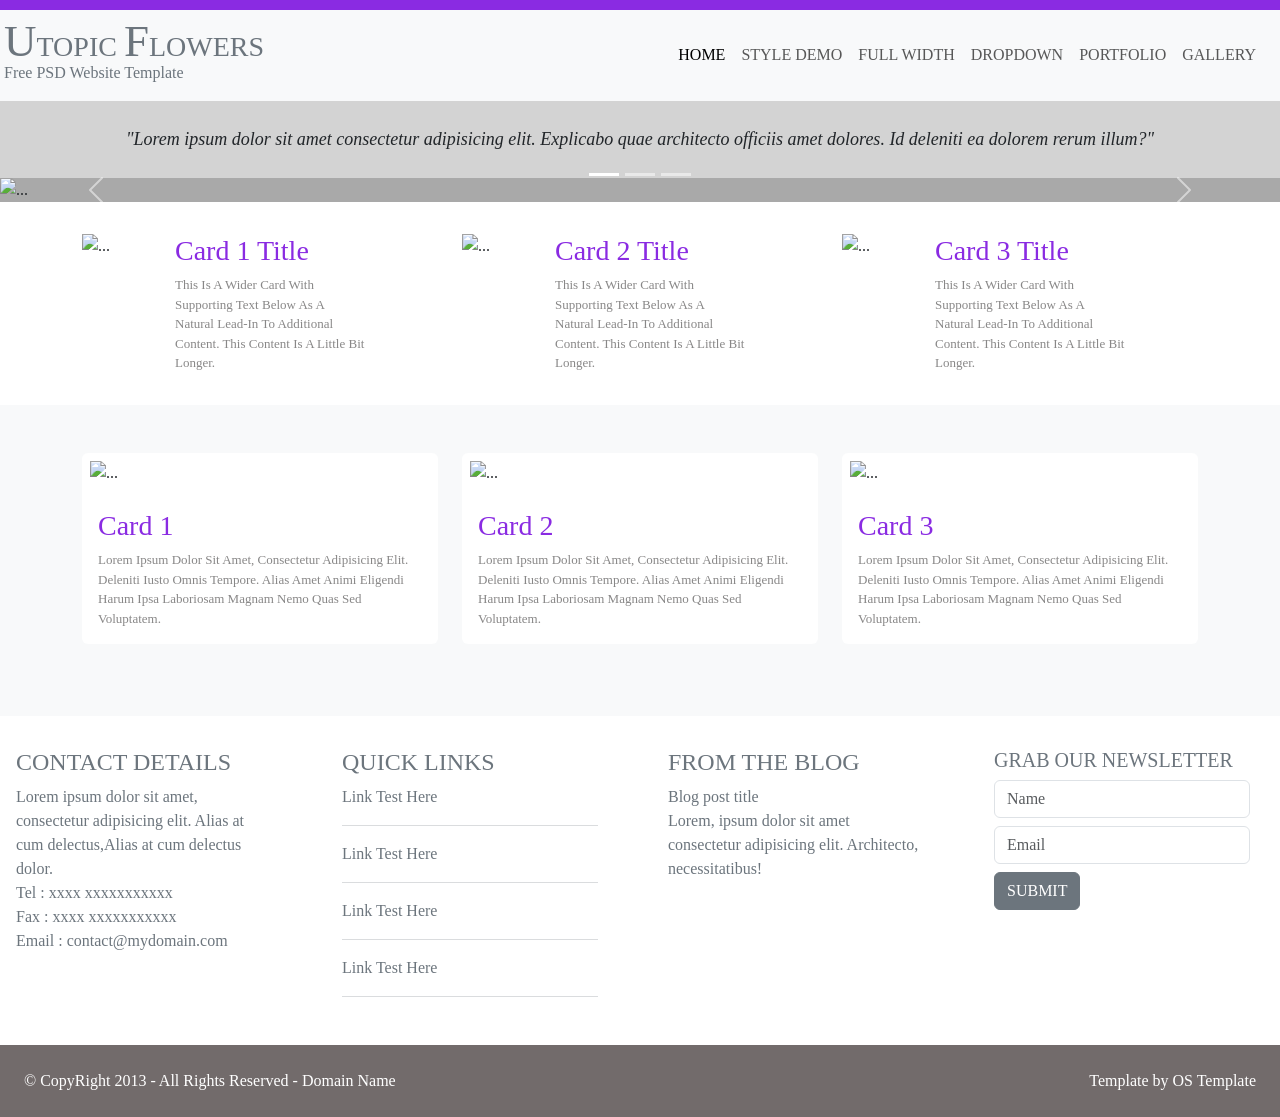
==== index.html @ c196f7d6 "Update and rename firstwebsite.html to index.html" ====
<!DOCTYPE html>
<html lang="en">
<head>
  <title>New website</title>
  <meta charset="utf-8">
  <meta name="viewport" content="width=device-width, initial-scale=1">
  <link href="https://cdn.jsdelivr.net/npm/bootstrap@5.2.3/dist/css/bootstrap.min.css" rel="stylesheet">
  <script src="https://cdn.jsdelivr.net/npm/bootstrap@5.2.3/dist/js/bootstrap.bundle.min.js"></script>
  <link rel="stylesheet" href="style.css">
</head>

<body class="m-auto" style="font-family:'Times New Roman', Times,sans-serif;">
  <div class="fdiv"></div>
  <nav class="navbar navbar-expand-sm bg-light navbar-light d-flex justify-content-between">
    <div class="ml-auto">
      <div class="navbar-brand">
        <h3 class="text-secondary mx-1"><span style="font-size:45px;">U</span>TOPIC <span
            style="font-size:45px;">F</span>LOWERS<br>
          <h6 class="text-secondary mx-1">Free PSD Website Template </h6>
        </h3>
      </div>
    </div>
    
    <div class="">
      <ul class="navbar-nav text-secondary mx-3">
        <li class="nav-item">
          <a class="nav-link active" href="#">HOME</a>
        </li>
        <li class="nav-item">
          <a class="nav-link" href="#">STYLE DEMO</a>
        </li>
        <li class="nav-item">
          <a class="nav-link" href="#">FULL WIDTH</a>
        </li>
        <li class="nav-item">
          <a class="nav-link" href="#">DROPDOWN</a>
        </li>
        <li class="nav-item">
          <a class="nav-link" href="#">PORTFOLIO</a>
        </li>
        <li class="nav-item">
          <a class="nav-link" href="#">GALLERY</a>
        </li>
      </ul>
      
    </div>
  </nav>
  <div class="headerText">
    <p>"Lorem ipsum dolor sit amet consectetur adipisicing elit. Explicabo quae architecto officiis amet dolores. Id
      deleniti ea dolorem rerum illum?"</p>
  </div>

  <div id="carouselExampleCaptions" class="carousel slide carousel-fade" data-bs-ride="carousel">
    <div class="carousel-indicators">
      <button type="button" data-bs-target="#carouselExampleCaptions" data-bs-slide-to="0" class="active" aria-current="true" aria-label="Slide 1"></button>
      <button type="button" data-bs-target="#carouselExampleCaptions" data-bs-slide-to="1" aria-label="Slide 2"></button>
      <button type="button" data-bs-target="#carouselExampleCaptions" data-bs-slide-to="2" aria-label="Slide 3"></button>
    </div>
    <div class="carousel-inner">
      <div class="carousel-item active">
        <img src="../img/flowers-19830_1280.jpg" style="max-height: 380px;" class="d-block w-100" alt="...">
        <div class="carousel-caption d-none d-md-block">
          <h3>GARDEN</h3>
          <p>Lorem ipsum dolor sit amet.</p>
        </div>
      </div>
      <div class="carousel-item">
        <img src="../img/heart-1192662_1920.jpg" style="max-height: 380px;" class="d-block w-100" alt="...">
        <div class="carousel-caption d-none d-md-block">
          <h3>GARDEN</h3>
          <p>Lorem ipsum dolor sit amet.</p>
        </div>
      </div>
      <div class="carousel-item">
        <img src="../img/poppies-174276_1920.jpg" style="max-height: 380px;" class="d-block w-100" alt="...">
        <div class="carousel-caption d-none d-md-block">
          <h3>GARDEN</h3>
          <p>Lorem ipsum dolor sit amet consectetur.</p>
        </div>
      </div>
    </div>
    <button class="carousel-control-prev" type="button" data-bs-target="#carouselExampleCaptions" data-bs-slide="prev">
      <span class="carousel-control-prev-icon" aria-hidden="true"></span>
      <span class="visually-hidden">Previous</span>
    </button>
    <button class="carousel-control-next" type="button" data-bs-target="#carouselExampleCaptions" data-bs-slide="next">
      <span class="carousel-control-next-icon" aria-hidden="true"></span>
      <span class="visually-hidden">Next</span>
    </button>
  </div>
  <section class="bg-white">
    <div class="container">
      <div class="row">
        <div class="col-md-4 ">
          <div class="card my-3 border-0" style="max-width: 300px; max-height: 400px;">
            <div class="row g-2">
              <div class="col-md-3">
                <img src="../img/rose-3142529_1920.jpg" style="height: 48px;width: 48px;" class="my-3 img-fluid" alt="...">
              </div>
              <div class="col-md-9">
                <div class="card-body">
                  <h3 class="card-title">Card 1 Title</h3>
                  <p class="card-text">This is a wider card with supporting text below as a natural lead-in to
                    additional content. This content is a little bit longer.</p>
                </div>
              </div>
            </div>
          </div>
        </div>
        <div class="col-md-4">
          <div class="card my-3 border-0" style="max-width: 300px; max-height: 400px;">
            <div class="row g-2">
              <div class="col-md-3">
                <img src="../img/rose-320868_1920.jpg" style="height: 48px;width: 48px;" class="my-3 img-fluid" alt="...">
              </div>
              <div class="col-md-9">
                <div class="card-body">
                  <h3 class="card-title">Card 2 Title</h3>
                  <p class="card-text">This is a wider card with supporting text below as a natural lead-in to
                    additional content. This content is a little bit longer.</p>
                </div>
              </div>
            </div>
          </div>
        </div>
        <div class="col-md-4">
          <div class="card my-3 border-0" style="max-width: 300px; max-height: 400px;">
            <div class="row g-2">
              <div class="col-md-3">
                <img src="../img/phool.jpg" style="height: 48px;width: 48px;" class="my-3 img-fluid" alt="...">
              </div>
              <div class="col-md-9">
                <div class="card-body">
                  <h3 class="card-title">Card 3 Title</h3>
                  <p class="card-text">This is a wider card with supporting text below as a natural lead-in to
                    additional content. This content is a little bit longer.</p>
                </div>
              </div>
            </div>
          </div>
        </div>
      </div>
    </div>
  </section>
  <section class="bg-light py-5">
    <div class="container">
      <div class="row ">
        <div class="col-md-4 mb-4">
          <div class="card border-0">
            <img src="../img/rose-165819_1920.jpg" class="p-2 img-thumnail card-img-top" alt="...">
            <div class="card-body">
              <h3 class="card-title">Card 1</h3>
              <p class="card-text">Lorem ipsum dolor sit amet, consectetur adipisicing elit. Deleniti iusto omnis
                tempore. Alias amet animi eligendi harum ipsa laboriosam magnam nemo quas sed voluptatem.</p>
            </div>
          </div>
        </div>

        <div class="col-md-4 mb-4">
          <div class="card border-0">
            <img src="../img/marigold-1568646_1920.jpg" class="p-2 card-img-top" alt="...">
            <div class="card-body">
              <h3 class=" card-title">Card 2</h3>
              <p class="card-text">Lorem ipsum dolor sit amet, consectetur adipisicing elit. Deleniti iusto omnis
                tempore. Alias amet animi eligendi harum ipsa laboriosam magnam nemo quas sed voluptatem.</p>
            </div>
          </div>
        </div>

        <div class="col-md-4 mb-4">
          <div class="card border-0">
            <img src="../img/rose-729509_1280.jpg" class="p-2 card-img-top" alt="...">
            <div class="card-body">
              <h3 class="card-title">Card 3</h3>
              <p class="card-text">Lorem ipsum dolor sit amet, consectetur adipisicing elit. Deleniti iusto omnis
                tempore. Alias amet animi eligendi harum ipsa laboriosam magnam nemo quas sed voluptatem.</p>
            </div>
          </div>
        </div>
      </div>
    </div>

  </section>
  <section class="bg-white">
    <div class="row">
      <div class="col-md-3">
        <div class="card border-0 text-secondary mb-3" style="max-width: 18rem;">
          <div class="card-body">
            <p class="card-text con">
            <h4>CONTACT DETAILS</h4>
            Lorem ipsum dolor sit amet, consectetur adipisicing elit. Alias at cum delectus,Alias at cum delectus dolor.
            <br>
            Tel : xxxx xxxxxxxxxxx
            <br>
            Fax : xxxx xxxxxxxxxxx
            <br>
            Email : contact@mydomain.com
            </p>
          </div>
        </div>
      </div>

      <div class="col-md-3">
        <div class="card border-0 text-secondary mb-3" style="max-width: 18rem;">
          <div class="card-body">
            <p class="card-text con">
            <h4>QUICK LINKS</h4>
            Link Test Here
            <hr>
            Link Test Here
            <hr>
            Link Test Here
            <hr>
            Link Test Here
            <hr>
            </p>
          </div>
        </div>
      </div>

      <div class="col-md-3">
        <div class="card border-0 text-secondary mb-3" style="max-width: 18rem;">
          <div class="card-body">
            <p class="card-text con">
            <h4>FROM THE BLOG</h4>
            Blog post title
            <br>
            Lorem, ipsum dolor sit amet consectetur adipisicing elit. Architecto, necessitatibus!
            </p>
          </div>
        </div>
      </div>

      <div class="col-md-3">
        <div class="card border-0 text-secondary mb-3" style="max-width: 18rem;">
          <div class="card-body">
            <p class="card-text con">
            <h5 class="title">GRAB OUR NEWSLETTER<h5>
                <input type="text" class="form-control" name="name" placeholder="Name" />
                <input type="email" class="mt-2 form-control" name="email" placeholder="Email" />
                <button class="mt-2 btn btn-secondary ">SUBMIT</button>
          </div>
        </div>
      </div>
    </div>

  </section>
  <footer class="d-flex justify-content-between  p-4">
    <span>&copy; CopyRight 2013 - All Rights Reserved - Domain Name</span>
    <span>Template by OS Template</span>
  </footer>
</body>
</html>
---- style.css ----
body {
   width: 100%;
   padding: 0;
   margin: 0;
   
}
.content {
   margin: auto;


}

.caro {
   max-height: 380px;
}

.navbar h3,
h6 {
   line-height: .8;
}

.navbar {
   background-color: white;
}

margin-top {
   background-color: blueviolet;
}

.fdiv {
   background-color: blueviolet;
   padding-top: 10px;
}

p {
   font-size: 25px;
}

body {
   background-color: darkgrey;
}

#div2 {
   background-color: lightgray;

}

#p1 {
   font-size: 25px;
   font-family: 'Times New Roman', Times, serif;
   font-style: italic;
   background-color: lightgray;
   text-align: center;
}

.px-4 {
   background-color: darkgray;
}

.sec {
   width: auto;
   height: auto;
}

.sec2 {
   margin-top: 100px;
}

#CONTACT {
   background-color: white;
   padding: 10px;
   font-size: 5px;
}

.headerText p {
   background-color: lightgray;
   width: 100%;
   font-style: italic;
   font-size: 18px;
   text-align: center;
   vertical-align: center;
   margin: auto auto;
   padding: 25px 0;

}
.card h3 {
   color: blueviolet;
}

.card p {
   text-align: left;
   text-transform: capitalize;
   font-size: small;
   color: rgb(136, 135, 135);
}

btn {
   color: blueviolet;
}

footer {
   background-color: rgb(114, 107, 107);
   color: white;
   padding: 5px
}

ul {
   text-align: right;
   align-items: center;
}
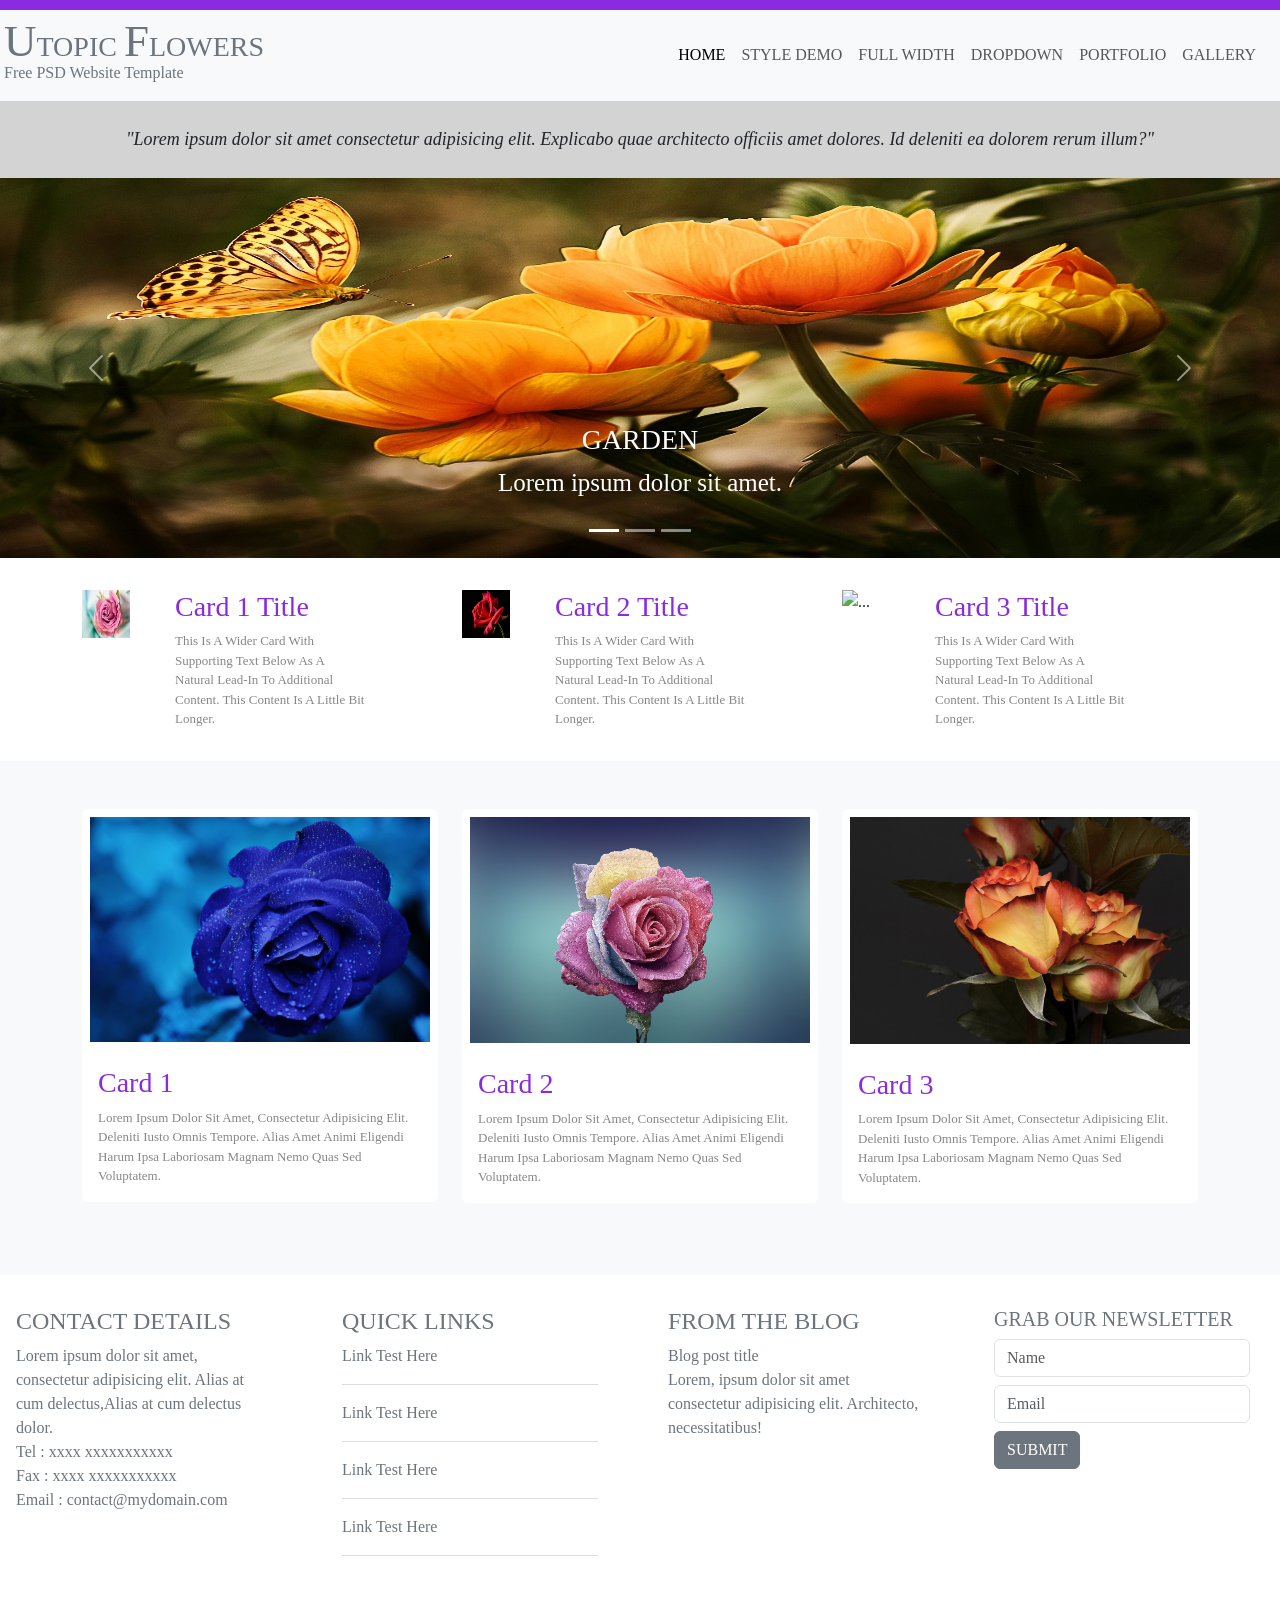
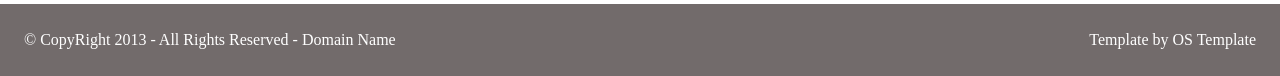
==== commit a88a25b7: "Update index.html" ====
--- a/index.html
+++ b/index.html
@@ -58,21 +58,21 @@
     </div>
     <div class="carousel-inner">
       <div class="carousel-item active">
-        <img src="../img/flowers-19830_1280.jpg" style="max-height: 380px;" class="d-block w-100" alt="...">
+        <img src="butterfly.jpg" style="max-height: 380px;" class="d-block w-100" alt="...">
         <div class="carousel-caption d-none d-md-block">
           <h3>GARDEN</h3>
           <p>Lorem ipsum dolor sit amet.</p>
         </div>
       </div>
       <div class="carousel-item">
-        <img src="../img/heart-1192662_1920.jpg" style="max-height: 380px;" class="d-block w-100" alt="...">
+        <img src="heart.jpg" style="max-height: 380px;" class="d-block w-100" alt="...">
         <div class="carousel-caption d-none d-md-block">
           <h3>GARDEN</h3>
           <p>Lorem ipsum dolor sit amet.</p>
         </div>
       </div>
       <div class="carousel-item">
-        <img src="../img/poppies-174276_1920.jpg" style="max-height: 380px;" class="d-block w-100" alt="...">
+        <img src="redflower.jpg" style="max-height: 380px;" class="d-block w-100" alt="...">
         <div class="carousel-caption d-none d-md-block">
           <h3>GARDEN</h3>
           <p>Lorem ipsum dolor sit amet consectetur.</p>
@@ -95,7 +95,7 @@
           <div class="card my-3 border-0" style="max-width: 300px; max-height: 400px;">
             <div class="row g-2">
               <div class="col-md-3">
-                <img src="../img/rose-3142529_1920.jpg" style="height: 48px;width: 48px;" class="my-3 img-fluid" alt="...">
+                <img src="pinkrose.jpg" style="height: 48px;width: 48px;" class="my-3 img-fluid" alt="...">
               </div>
               <div class="col-md-9">
                 <div class="card-body">
@@ -111,7 +111,7 @@
           <div class="card my-3 border-0" style="max-width: 300px; max-height: 400px;">
             <div class="row g-2">
               <div class="col-md-3">
-                <img src="../img/rose-320868_1920.jpg" style="height: 48px;width: 48px;" class="my-3 img-fluid" alt="...">
+                <img src="redrose.jpg" style="height: 48px;width: 48px;" class="my-3 img-fluid" alt="...">
               </div>
               <div class="col-md-9">
                 <div class="card-body">
@@ -127,7 +127,7 @@
           <div class="card my-3 border-0" style="max-width: 300px; max-height: 400px;">
             <div class="row g-2">
               <div class="col-md-3">
-                <img src="../img/phool.jpg" style="height: 48px;width: 48px;" class="my-3 img-fluid" alt="...">
+                <img src="phool.jpg" style="height: 48px;width: 48px;" class="my-3 img-fluid" alt="...">
               </div>
               <div class="col-md-9">
                 <div class="card-body">
@@ -147,7 +147,7 @@
       <div class="row ">
         <div class="col-md-4 mb-4">
           <div class="card border-0">
-            <img src="../img/rose-165819_1920.jpg" class="p-2 img-thumnail card-img-top" alt="...">
+            <img src="bluerose.jpg" class="p-2 img-thumnail card-img-top" alt="...">
             <div class="card-body">
               <h3 class="card-title">Card 1</h3>
               <p class="card-text">Lorem ipsum dolor sit amet, consectetur adipisicing elit. Deleniti iusto omnis
@@ -158,7 +158,7 @@
 
         <div class="col-md-4 mb-4">
           <div class="card border-0">
-            <img src="../img/marigold-1568646_1920.jpg" class="p-2 card-img-top" alt="...">
+            <img src="multirose.jpg" class="p-2 card-img-top" alt="...">
             <div class="card-body">
               <h3 class=" card-title">Card 2</h3>
               <p class="card-text">Lorem ipsum dolor sit amet, consectetur adipisicing elit. Deleniti iusto omnis
@@ -169,7 +169,7 @@
 
         <div class="col-md-4 mb-4">
           <div class="card border-0">
-            <img src="../img/rose-729509_1280.jpg" class="p-2 card-img-top" alt="...">
+            <img src="blackrose.jpg" class="p-2 card-img-top" alt="...">
             <div class="card-body">
               <h3 class="card-title">Card 3</h3>
               <p class="card-text">Lorem ipsum dolor sit amet, consectetur adipisicing elit. Deleniti iusto omnis
